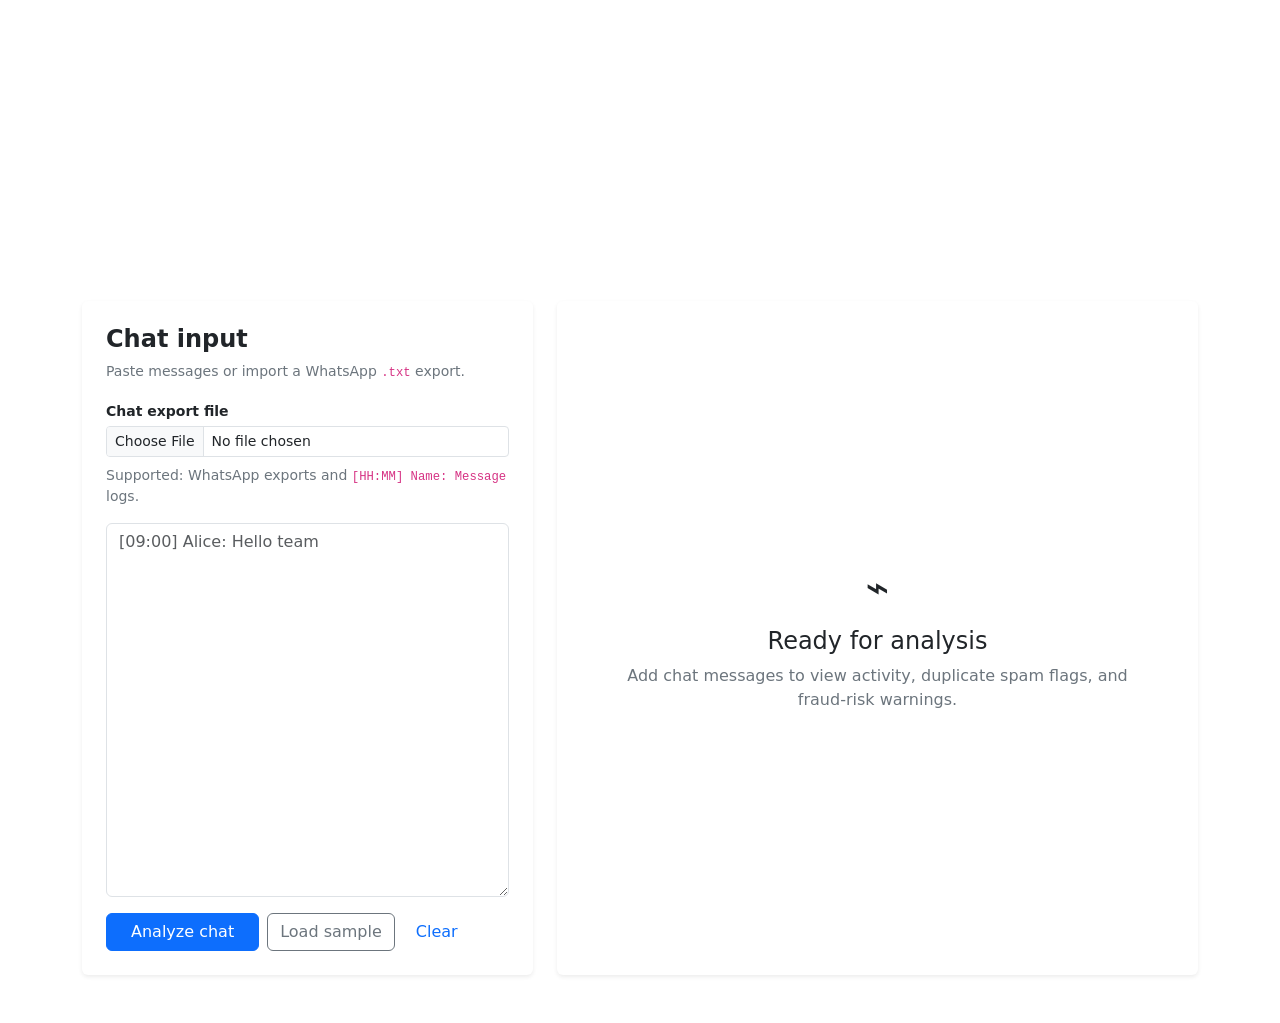
==== target/classes/static/index.html @ 7f7b8c12 "Initial commit - Chat Log Analyzer" ====
<!doctype html>
<html lang="en">
<head>
  <meta charset="utf-8">
  <meta name="viewport" content="width=device-width, initial-scale=1">
  <title>Chat Log Analyzer</title>
  <link href="https://cdn.jsdelivr.net/npm/bootstrap@5.3.3/dist/css/bootstrap.min.css" rel="stylesheet">
  <link rel="stylesheet" href="/styles.css">
</head>
<body>
  <main class="container py-5">
    <section class="hero mb-4 p-4 p-md-5 rounded-4 text-white">
      <p class="text-uppercase small fw-semibold mb-2">Java full-stack project</p>
      <h1 class="display-5 fw-bold mb-3">Chat Log Analyzer</h1>
      <p class="lead mb-0">Turn unstructured messages into useful activity and content insights.</p>
    </section>

    <div class="row g-4">
      <section class="col-lg-5">
        <div class="card shadow-sm border-0 h-100">
          <div class="card-body p-4">
            <h2 class="h4 fw-bold">Chat input</h2>
            <p class="text-secondary small">Paste messages or import a WhatsApp <code>.txt</code> export.</p>
            <label for="fileInput" class="form-label small fw-semibold mb-1">Chat export file</label>
            <input id="fileInput" class="form-control form-control-sm mb-2" type="file" accept=".txt,text/plain">
            <p id="fileStatus" class="small text-secondary mb-3">Supported: WhatsApp exports and <code>[HH:MM] Name: Message</code> logs.</p>
            <label for="chatInput" class="visually-hidden">Chat messages</label>
            <textarea id="chatInput" class="form-control mb-3" rows="15" placeholder="[09:00] Alice: Hello team"></textarea>
            <div class="d-flex gap-2 flex-wrap">
              <button id="analyzeButton" class="btn btn-primary px-4">Analyze chat</button>
              <button id="sampleButton" class="btn btn-outline-secondary">Load sample</button>
              <button id="clearButton" class="btn btn-link text-decoration-none">Clear</button>
            </div>
          </div>
        </div>
      </section>

      <section class="col-lg-7">
        <div id="emptyState" class="card shadow-sm border-0 h-100 text-center justify-content-center p-5">
          <div class="display-6 mb-3">⌁</div>
          <h2 class="h4">Ready for analysis</h2>
          <p class="text-secondary mb-0">Add chat messages to view activity, duplicate spam flags, and fraud-risk warnings.</p>
        </div>
        <div id="results" class="d-none">
          <div class="row g-3 mb-3" id="metrics"></div>
          <div class="card shadow-sm border-0">
            <div class="card-body p-4">
              <div class="d-flex justify-content-between align-items-center mb-3">
                <h2 class="h4 fw-bold mb-0">Analysis results</h2>
                <div class="d-flex align-items-center gap-3">
                  <label class="form-check form-switch small mb-0"><input id="alertsOnly" class="form-check-input" type="checkbox"> Show only alerts</label>
                  <span id="resultCount" class="badge text-bg-light"></span>
                </div>
              </div>
              <div class="table-responsive">
                <table class="table align-middle mb-0">
                  <thead><tr><th>User</th><th>Message</th><th>Messages</th><th>Words</th><th>Spam</th><th>Fraud risk &amp; reason</th><th>Most active</th></tr></thead>
                  <tbody id="resultRows"></tbody>
                </table>
              </div>
            </div>
          </div>
        </div>
      </section>
    </div>
  </main>
  <script src="/app.js"></script>
</body>
</html>
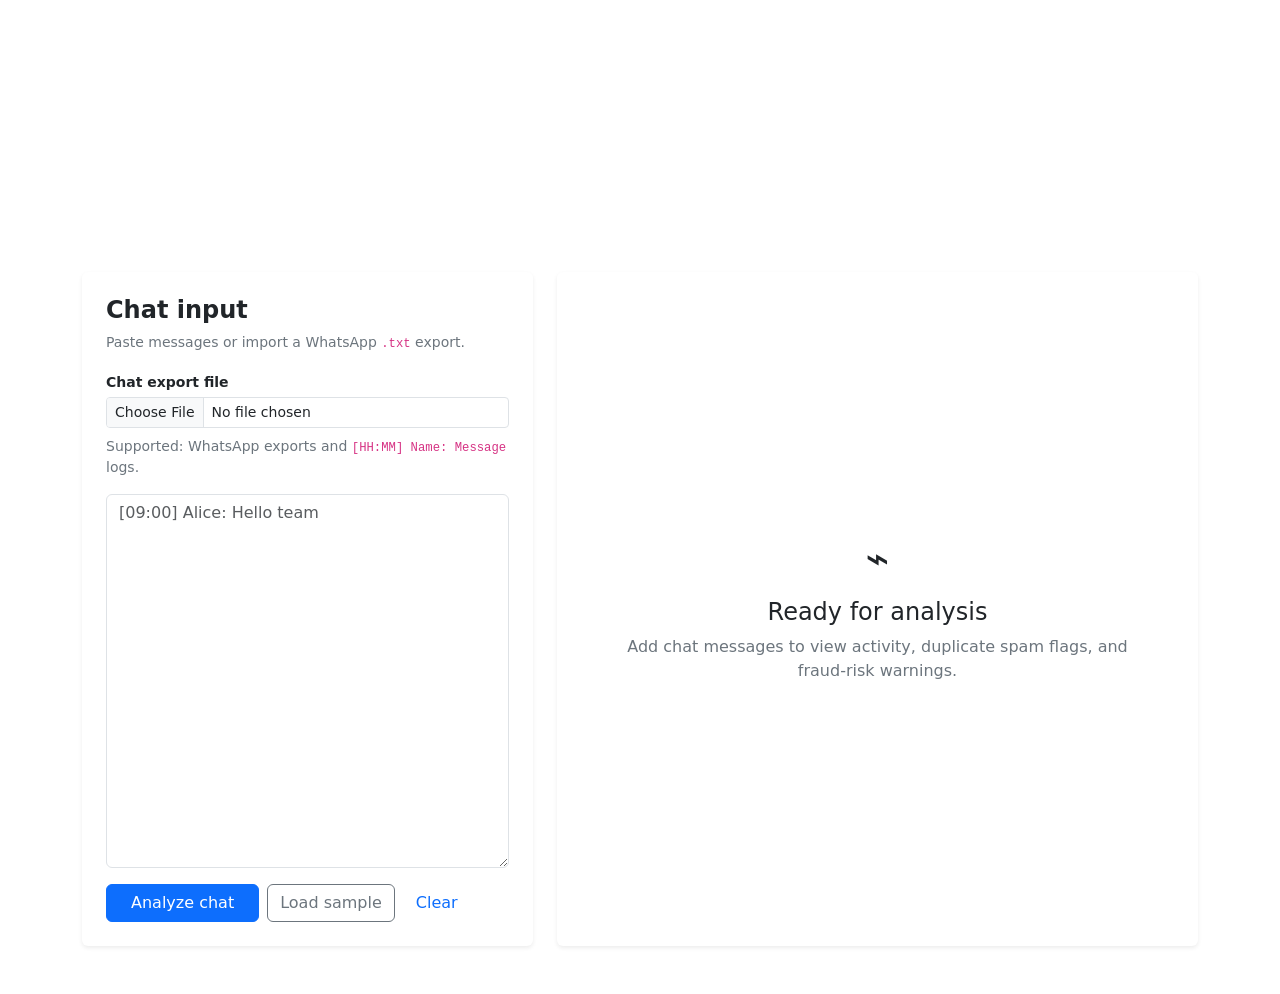
==== commit 593c5b4b: "Add whatsapp import, fraud detection and diagrams" ====
--- a/target/classes/static/index.html
+++ b/target/classes/static/index.html
@@ -10,7 +10,6 @@
 <body>
   <main class="container py-5">
     <section class="hero mb-4 p-4 p-md-5 rounded-4 text-white">
-      <p class="text-uppercase small fw-semibold mb-2">Java full-stack project</p>
       <h1 class="display-5 fw-bold mb-3">Chat Log Analyzer</h1>
       <p class="lead mb-0">Turn unstructured messages into useful activity and content insights.</p>
     </section>
